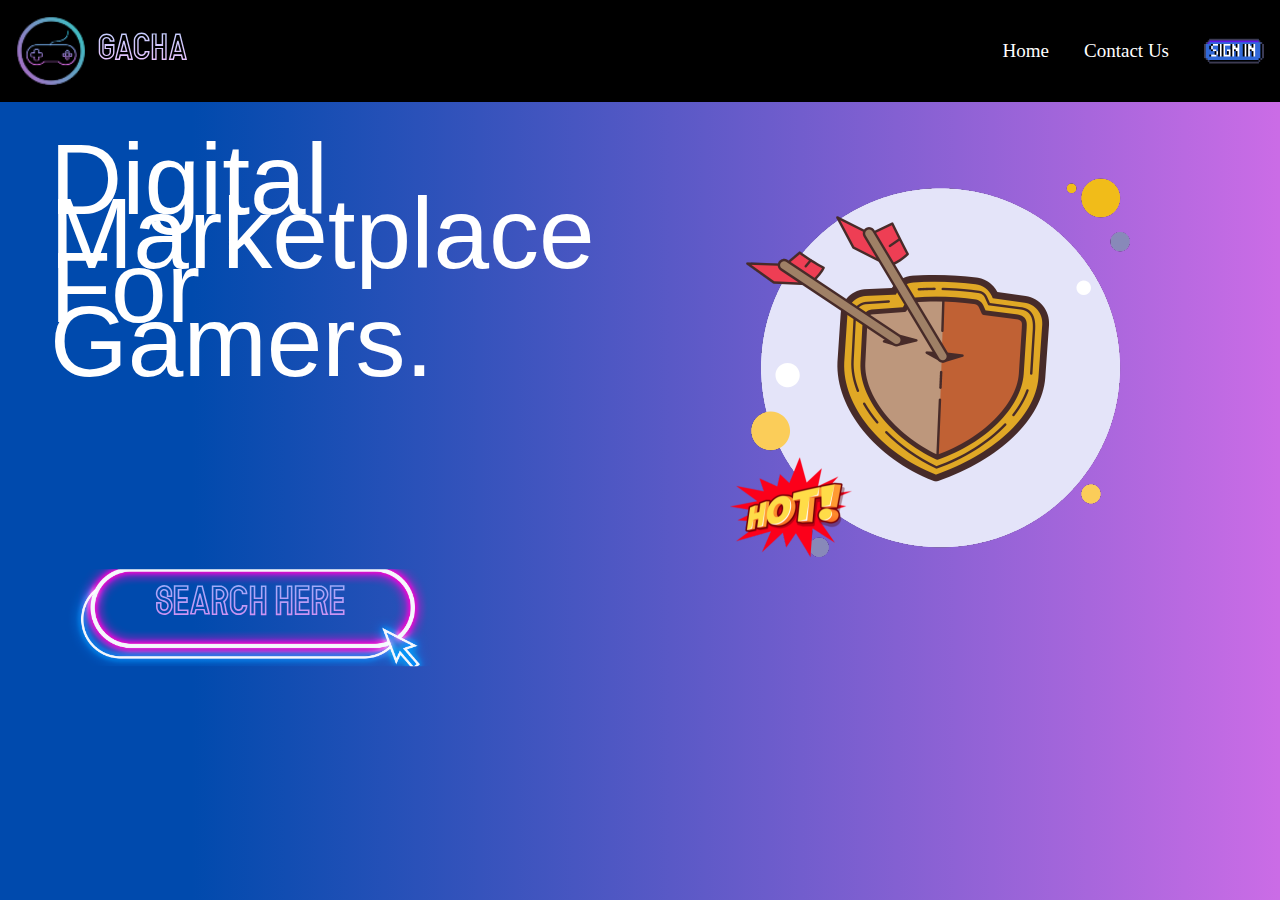
==== index.html @ e07a8a18 "first commit" ====
<!DOCTYPE html>
<html>
<head>
<meta name="viewport" content="width=device-width, initial-scale=1.0">
<link rel="stylesheet" href="CSS/styles.css">
<title>GACHA</title>
</head>
<body>
    <nav class="row">
      <div class="left-div">
        <div class="img-container">
          <img src="ASSETSGACHA/GACHA LOGO-REVISED.png">
        </div>
        <p>GACHA</p>
      </div>
      <div class="right-div">
        <div>
          <a href="index.html">Home</a>
        </div>
        <div>
          <a href="./PAGES/ContactUs/contactus.html">Contact Us</a>
        </div>
        <div>
          <a href="./PAGES/SignIn/signin.html"><img src="ASSETSGACHA/SIGN IN BUTTON-REVISED.png"></a>
        </div>
      </div>                        
    </nav>
  
    
<div class="row">
   <div class="col-1">
   <h2>Digital<br>Marketplace</h2>
   <h2>For<br>Gamers.</h2>
   </div>
</div>

<div class="search-container">
  <img src="ASSETSGACHA/SEARCH BUTTON.png" alt="Search Button">
  <span class="search-text">SEARCH HERE</span>
</div>

<div class="shield-container">
  <img src="ASSETSGACHA/shield.png" alt="Shield Logo">
</div>

</body>
</html>
---- CSS/styles.css ----
/*===== GOOGLE FONTS =====*/
@import url("https://fonts.googleapis.com/css2?family=Poppins:wght@400;500;600&display=swap");

/*===== VARIABLES CSS =====*/
:root {
  --header-height: 3rem;

  /*========== Colors ==========*/
  --first-color: #c76a0e;
  --first-color-alt: #d17c28;
  --title-color: #c76a0e;
  --text-color: #000000;
  --text-color-light: #000000;
  --body-color: linear-gradient(to right,#004aad 15%, #cb6ce6 100%);
  --container-color: #FFFFFF;

  background: var(--body-color);

  /*========== Font and typography ==========*/
  --body-font: 'Poppins', sans-serif;
  --biggest-font-size: 2.25rem;
  --h1-font-size: 1.5rem;
  --h2-font-size: 1.25rem;
  --h3-font-size: 1rem;
  --normal-font-size: .938rem;
  --small-font-size: .813rem;
  --smaller-font-size: .75rem;

  /*========== Font weight ==========*/
  --font-medium: 500;
  --font-semi-bold: 600;

  /*========== Margenes ==========*/
  --mb-1: .5rem;
  --mb-2: 1rem;
  --mb-3: 1.5rem;
  --mb-4: 2rem;
  --mb-5: 2.5rem;
  --mb-6: 3rem;

  /*========== z index ==========*/
  --z-tooltip: 10;
  --z-fixed: 100;
}

@media screen and (min-width: 768px){
  :root{
    --biggest-font-size: 4rem;
    --h1-font-size: 2.25rem;
    --h2-font-size: 1.5rem;
    --h3-font-size: 1.25rem;
    --normal-font-size: 1rem;
    --small-font-size: .875rem;
    --smaller-font-size: .813rem;
  }
}

/*========== BASE ==========*/
*,::before,::after{
  box-sizing: border-box;
}

html{
  scroll-behavior: smooth;
}

*{
margin: 0;
padding: 0;
font-family: sans-serif;
}


.container{
width: 100%;
min-height: 100vh;
padding-left: 8%;
padding-right: 8%;
box-sizing: border-box;
overflow: hidden;
}

/* .contact-container {
display:flex;
} */

/* textarea#bugreport {
  resize: none;
  border-radius: 10px; 
  border: 1px solid #ccc; 
  font-family: Arial, sans-serif; 
  font-size: 14px; 
  line-height: 2; 
  margin-left:20px;
 
} */

nav {
width:100%;
display: flex;
align-items: center;
padding: 16px;
}

.logo{
width: 50px;
cursor: pointer;
margin: 30px 0;
}

nav>div>p {
  color:white;
}



nav ul li{
list-style:none;
display: inline-block;
margin-right: 30px;
}

nav ul li a{
text-decoration: none;
color: #000;
font-size: 14px;
}

nav ul li a:hover{
color: white;
}


body{
  font-family: var(--body-font);
  font-size: var(--normal-font-size);
  background-color: var(--body-color);
  color: var(--text-color);
  line-height: 1.6;
/* 
  margin:0;
  padding:0;
  box-sizing:border-box; */
 
}

h1,h2,h3,p,ul{
  margin: 0;
}

ul{
  padding: 0;
  list-style: none;
}

a{
  text-decoration: none;
}

img{
  max-width: 100%;
  height: auto;
}

/*========== CLASS CSS ==========*/
.section{
  padding: 4rem 0 2rem;
}

.section-title, .section-subtitle{
  text-align: center;
}

.section-title{
  font-size: var(--h1-font-size);
  color: var(--title-color);
  margin-bottom: var(--mb-3);
}

.section-subtitle{
  display: block;
  color: var(--first-color);
  font-weight: var(--font-medium);
  margin-bottom: var(--mb-1);
}

/*========== LAYOUT ==========*/
.bd-container{
  max-width: 960px;
  width: calc(100% - 2rem);
  margin-left: var(--mb-2);
  margin-right: var(--mb-2);
}

.bd-grid{
  display: grid;
  gap: 1.5rem;
}

.l-header{
  width: 100%;
  position: fixed;
  top: 0;
  left: 0;
  z-index: var(--z-fixed);
  background-color: var(--body-color);
}

/*========== NAV ==========*/
.nav{
  max-width: 1024px;
  height: var(--header-height);
  display: flex;
  justify-content: space-between;
  align-items: center;
}

@media screen and (max-width: 768px){
  .nav__menu{
    position: fixed;
    top: -100%;
    left: 0;
    width: 100%;
    padding: 1.5rem 0 1rem;
    text-align: center;
    background-color: var(--body-color);
    transition: .4s;
    box-shadow: 0 4px 4px rgba(0,0,0,.1);
    border-radius: 0 0 1rem 1rem;
    z-index: var(--z-fixed);
  }
}

.nav__item{
  margin-bottom: var(--mb-2);
}

.nav__link, .nav__logo, .nav__toggle{
  color: var(--text-color);
  font-weight: var(--font-medium);
}

.nav__logo:hover{
  color: var(--first-color);
}

.nav__link{
  transition: .3s;
}

.nav__link:hover{
  color: var(--first-color);
}

.nav__toggle{
  font-size: 1.3rem;
  cursor: pointer;
}

/* Show menu */
.show-menu{
  top: var(--header-height);
}

/* Active menu */
.active-link{
  color: var(--first-color);
}

/* Change background header */
.scroll-header{
  box-shadow: 0 2px 4px rgba(0,0,0,.1);
}

/* Scroll top */
.scrolltop{
  position: fixed;
  right: 1rem;
  bottom: -20%;
  display: flex;
  justify-content: center;
  align-items: center;
  padding: .3rem;
  background: rgba(6,156,84,.5);
  border-radius: .4rem;
  z-index: var(--z-tooltip);
  transition: .4s;
  visibility: hidden;
}

.scrolltop:hover{
  background-color: var(--first-color-alt);
}

.scrolltop__icon{
  font-size: 1.8rem;
  color: var(--body-color);
}

/* Show scrolltop */
.show-scroll{
  visibility: visible;
  bottom: 1.5rem;
}

/*========== HOME ==========*/
.home__container{
  height: calc(100vh - var(--header-height));
  align-content: center;
}

.home__title{
  font-size: var(--biggest-font-size);
  color: var(--first-color);
  margin-bottom: var(--mb-1);
}

.home__subtitle{
  font-size: var(--h1-font-size);
  color: var(--title-color);
  margin-bottom: var(--mb-4);
}

.home__img{
  width: 300px;
  justify-self: center;
}

/*========== BUTTONS ==========*/
.button{
  display: inline-block;
  background-color: var(--first-color);
  color: #FFF;
  padding: .75rem 1rem;
  border-radius: .5rem;
  transition: .3s;
}

.button:hover{
  background-color: var(--first-color-alt);
}

/*========== ABOUT ==========*/
.about__data{
  text-align: center;
}

.about__description{
  margin-bottom: var(--mb-3);
}

.about__img{
  width: 280px;
  border-radius: .5rem;
  justify-self: center;
}

/*========== SERVICES ==========*/
.services__container{
  row-gap: 2.5rem;
  grid-template-columns: repeat(auto-fit, minmax(220px, 1fr));
}

.services__content{
  text-align: center;
}

.services__img{
  width: 64px;
  height: 64px;
  fill: var(--first-color);
  margin-bottom: var(--mb-2);
}

.services__title{
  font-size: var(--h3-font-size);
  color: var(--title-color);
  margin-bottom: var(--mb-1);
}

.services__description{
  padding: 0 1.5rem;
}

/*========== MENU ==========*/
.menu__container{
  grid-template-columns: repeat(2, 1fr);
  justify-content: center;
}

.menu__content{
  position: relative;
  display: flex;
  flex-direction: column;
  background-color: var(--container-color);
  border-radius: .5rem;
  box-shadow: 0 2px 4px rgba(3,74,40,.15);
  padding: .75rem;
}

.menu__img{
  width: 100px;
  align-self: center;
  margin-bottom: var(--mb-2);
}

.menu__name, .menu__preci{
  font-weight: var(--font-semi-bold);
  color: var(--title-color);
}

.menu__name{
  font-size: var(--normal-font-size);
}

.menu__detail, .menu__preci{
  font-size: var(--small-font-size);
}

.menu__detail{
  margin-bottom: var(--mb-1);
}

.menu__button{
  position: absolute;
  bottom: 0;
  right: 0;
  display: flex;
  padding: .625rem .813rem;
  border-radius: .5rem 0 .5rem 0;
}

/*========== APP ==========*/
.app__data{
  text-align: center;
}

.app__description{
  margin-bottom: var(--mb-5);
}

.app__stores{
  margin-bottom: var(--mb-4);
}

.app__store{
  width: 120px;
  margin: 0 var(--mb-1);
}

.app__img{
  width: 230px;
  justify-self: center;
}

/*========== CONTACT ==========*/
.contact__container{
  text-align: center;
}

.contact__description{
  margin-bottom: var(--mb-3);
}

/*========== FOOTER ==========*/
.footer__container{
  grid-template-columns: repeat(auto-fit, minmax(220px, 1fr));
  row-gap: 2rem;
}

.footer__logo{
  font-size: var(--h3-font-size);
  color: var(--first-color);
  font-weight: var(--font-semi-bold);
}

.footer__description{
  display: block;
  font-size: var(--small-font-size);
  margin: .25rem 0 var(--mb-3);
}

.footer__social{
  font-size: 1.5rem;
  color: var(--title-color);
  margin-right: var(--mb-2);
}

.footer__title{
  font-size: var(--h2-font-size);
  color: var(--title-color);
  margin-bottom: var(--mb-2);
}

.footer__link{
  display: inline-block;
  color: var(--text-color);
  margin-bottom: var(--mb-1);
}

.footer__link:hover{
  color: var(--first-color);
}

.footer__copy{
  text-align: center;
  font-size: var(--small-font-size);
  color: var(--text-color-light);
  margin-top: 3.5rem;
}

/*========== MEDIA QUERIES ==========*/
@media screen and (min-width: 576px){
  .home__container,
  .about__container,
  .app__container{
    grid-template-columns: repeat(2,1fr);
    align-items: center;
  }

  .about__data, .about__initial,
  .app__data, .app__initial,
  .contact__container, .contact__initial{
    text-align: initial;
  }

  .about__img, .app__img{
    width: 380px;
    order: -1;
  }

  .contact__container{
    grid-template-columns: 1.75fr 1fr;
    align-items: center;
  }
  .contact__button{
    justify-self: center;
  }
}

@media screen and (min-width: 768px){
  body{
    margin: 0;
  }

  .section{
    padding-top: 8rem;
  }

  .nav{
    height: calc(var(--header-height) + 1.5rem);
  }
  .nav__list{
    display: flex;
  }
  .nav__item{
    margin-left: var(--mb-5);
    margin-bottom: 0;
  }
  .nav__toggle{
    display: none;
  }

  .change-theme{
    position: initial;
    margin-left: var(--mb-2);
  }

  .home__container{
    height: 100vh;
    justify-items: center;
  }

  .services__container,
  .menu__container{
    margin-top: var(--mb-6);
  }

  .menu__container{
    grid-template-columns: repeat(3, 210px);
    column-gap: 4rem;
  }
  .menu__content{
    padding: 1.5rem;
  }
  .menu__img{
    width: 130px;
  }

  .app__store{
    margin: 0 var(--mb-1) 0 0;
  }
}

@media screen and (min-width: 960px){
  .bd-container{
    margin-left: auto;
    margin-right: auto;
  }

  .home__img{
    width: 500px;
  }

  .about__container,
  .app__container{
    column-gap: 7rem;
  }
}

/* For tall screens on mobiles y desktop*/
@media screen and (min-height: 721px) {
    .home__container {
        height: 640px;
    }
}

.left-div,
.right-div {
  display:flex;
  gap: 4px;
  align-items: center;

}

.right-div {
  margin-left:auto;
  gap: 35px;
}


.left-div {
  gap:12px;

}

.left-div > p {
  font-family: Gacha;
  font-size: 36px;
  /* background: linear-gradient(to bottom, #8fb4fc, #ee82ee); */
  background: linear-gradient(to bottom, #b9d3ff, #ffbbff);
  -webkit-background-clip: text; 
  -webkit-text-fill-color: transparent; 
  background-clip: text; 
}

.right-div > div > a{
  text-decoration:none;
  color:white;
  font-family: Digital;
  font-size:19px;
}

.img-container >img {
  
  width:100%;
  display:block;
  

}
.img-container {
  
  width:70px;

}

nav.row {
  background: black;

}

.shield-container {
  position: relative;
  float: right;
  margin-right: 150px; /* Adjust margin as needed */
  margin-top: -200px !important; /* Force margin with !important */
}

*{
  margin: 0;
  padding: 0;
  font-family: sans-serif;
  }
  
  .navbar{
  width:200px;
  display: flex;
  align-items: center;
  }
  
  .logo{
  width: 50px;
  cursor: pointer;
  margin: 30px 0;
  }
  
  
  nav{
  flex: 1;
  text-align:right;
  background: #ffc0a1;
  }
  
  nav ul li{
  list-style:none;
  display: inline-block;
  margin-right: 30px;
  }
  
  nav ul li a{
  text-decoration: none;
  color: #000;
  font-size: 14px;
  }
  
  nav ul li a:hover{
  color: white;
  }
  
  .row{
  display: flex;
  justify-content: space-between;
  align-items: center;
  
  }
  
  .col-1{
  flex-basis: 40%;
  position:relative;
  margin-left: 50px;
  }
  
  @font-face {
    font-family: Gacha;
    src: url('../FONTS/MODULAR Outline 14 400.otf') format('opentype');
}
@font-face {
  font-family: Digital;
  src: url('../FONTS/ARCADECLASSIC.ttf') format('opentype');
}

  
.col-1 h2:nth-child(1),
.col-1 h2:nth-child(2) {
  font-family: Digital, sans-serif;
  font-size: 100px;
  color: white;
  font-weight: 100;
  line-height: 54px;
}

.col-1 h2:nth-child(1) {
  margin-top: 50px; /* Adjusted margin-top for the first text */
}

.col-1 h2:nth-child(2) {
  margin-top: 0; /* No margin-top for the second text */
}

.search-container {
  position: relative;
  display: inline-block; /* Ensures the container fits around the content */
}

.search-container img {
  display: block;
  width: 100%; /* Ensure the image fills the container */
}

.search-text {
  position: absolute;
  top: 50%; /* Position the text vertically at the center */
  left: 50%; /* Position the text horizontally at the center */
  transform: translate(-50%, -70%); /* Center the text both horizontally and vertically */
  color: white;
  font-size: 40px;
  font-family: Gacha, sans-serif;
  background: linear-gradient(to bottom, #8fb4fc, #ee82ee);
  -webkit-background-clip: text; 
  -webkit-text-fill-color: transparent; 
  background-clip: text; 
}

.form-group {
  margin-top:175px;
}

/* .form-group1 {
  margin-top:150px;
  justify-content:left;
} */
.form-group > div {
  display: flex; /* Use flexbox */
  justify-content: center; /* Center horizontally */
  align-items: center; /* Center vertically */
  margin-top:15px;
}

.form-group > div > label {
   font-family: Digital, sans-serif;
   color:white;
   font-size:36px;
   text-align:center;
   position:relative;
   display:block;
}

.button-container, p, a {
  display:flex;
  justify-content:center;
  align-items:center;
}

/* #incident {
  color:white;
  font-family:Digital, sans-serif;
  font-size:45px;
  margin-left:20px;
} */

/* #proof p {
  color: white;
  font-family: Digital, sans-serif;
  font-size: 45px;
  line-height: 1;
  position: relative; 
  top: -80px; 
} */

.add-button1 {
  max-width: 100px;
  max-height: 100px;
  width: auto;
  height: auto;
  margin-right: 75px !important; /* Adjust the left margin as needed */
  margin-top: -50px !important; /* Move it upwards */
}

.submit-btn {
  display:block;
  margin:auto;
  margin-top:120px;
  
}
/* #proof {
  align-self: flex-start; 
  margin-left: 20%; 
  text-align: right; 
  
} */

/* .add-btn {
  display: flex;
  justify-content: flex-end; 
  margin-top: -280px; 
  margin-right: 100px; 
} */

.register-button {
  background-color: #4CAF50; 
    border: none;
    color: white;
    padding: 15px 32px;
    text-align: center;
    text-decoration: none;
    display: inline-block;
    font-size: 16px;
    margin: 4px 2px;
    cursor: pointer;
    border-radius: 12px;
}


/* .register-btn {
  display:flex;
  margin-left:200px;
} */

div > p > a{
  text-decoration:none;
  
}
/* .profile1 {
  display: flex; 
  align-items: center;
} */

/* .spacing {
  margin: 0 500px; 
} */

/* .profile1 > h1 {
  color:white;
  display:flex;
  margin-left:20px;
  font-family: Digital, sans-serif;
} */

/* .profile2 > h1 {
  color:white;
  display:flex;
  margin-left:800px;
  font-family: Digital, sans-serif;
} */

/* input[type="name"],
input[type="email"],
input[type="password"] {
  width: 50%;
  padding: 8px;
  margin-bottom: 10px;
  border: 1px solid #ccc;
  border-radius: 5px;
  box-sizing: border-box;
}

input[type="email"]:focus,
input[type="password"]:focus {
  outline: none;
  border-color: #007bff;
  box-shadow: 0 0 5px rgba(0, 123, 255, 0.5);
} */
  .col-2{
  position:relative;
  flex-basis: 50%;
  display: flex;
  align-items:center;
  left: -30px;
  top:30px;
  }
  
  .col-2 .mainlogo{
  width: 70%;
  }
  
  .col-2 .bgwok{
  position:absolute;
  right: 0;
  top: 0;
  border-radius: 20px 0 0 20px;
  height:100%;
  width:90%;
  z-index: -1;
  }
  
  @media only screen and (max-width:700px) {
  
  nav ul{
  width:100%;
  background-color: linear-gradient( #993300 , #ff99cc);
  position:absolute;
  top:75px;
  right:0;
  z-index: 2;
  }
  
  nav ul li{
  display: block;
  margin-top:10px;
  margin-bottom:10px;
  }
  
  nav ul li a{
  color: #0d0c0c;
  }


  }
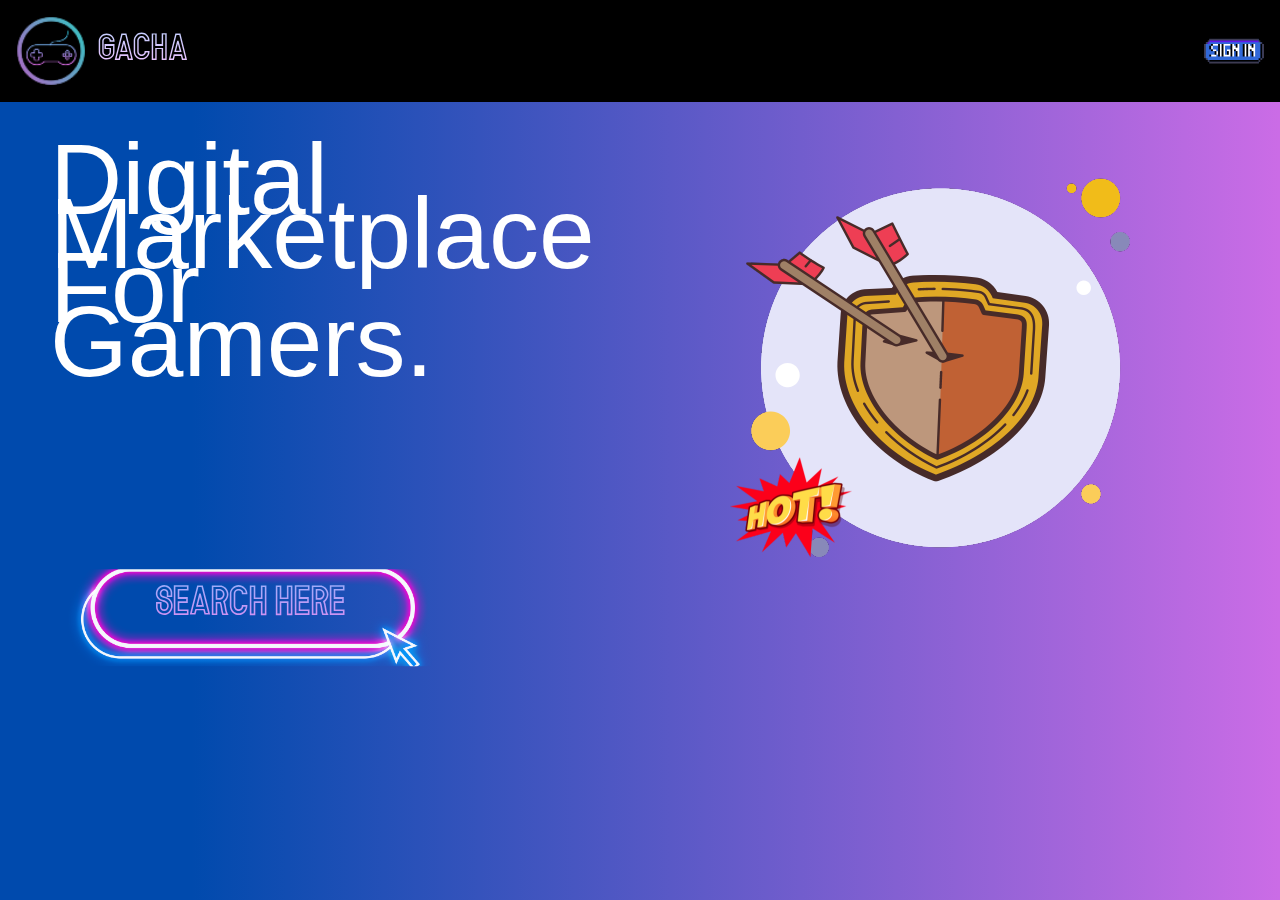
==== commit 32043fd6: "Update index.html" ====
--- a/index.html
+++ b/index.html
@@ -14,12 +14,7 @@
         <p>GACHA</p>
       </div>
       <div class="right-div">
-        <div>
-          <a href="index.html">Home</a>
-        </div>
-        <div>
-          <a href="./PAGES/ContactUs/contactus.html">Contact Us</a>
-        </div>
+      
         <div>
           <a href="./PAGES/SignIn/signin.html"><img src="ASSETSGACHA/SIGN IN BUTTON-REVISED.png"></a>
         </div>
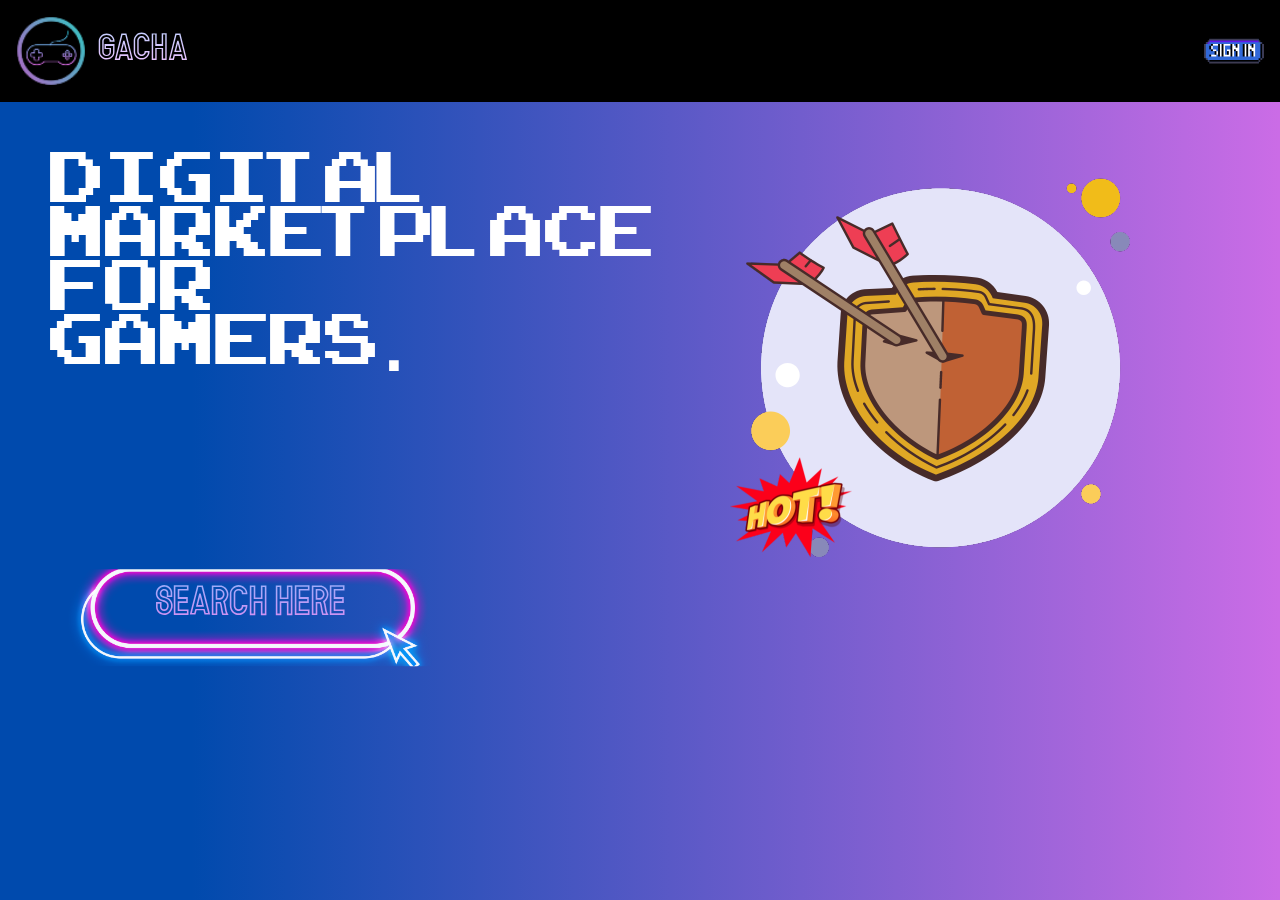
==== commit 3ef75bcd: "Reuploaded thesis files" ====
--- a/index.html
+++ b/index.html
@@ -16,7 +16,7 @@
       <div class="right-div">
       
         <div>
-          <a href="./PAGES/SignIn/signin.html"><img src="ASSETSGACHA/SIGN IN BUTTON-REVISED.png"></a>
+          <a href="./PAGES/SignIn/signin.php"><img src="ASSETSGACHA/SIGN IN BUTTON-REVISED.png"></a>
         </div>
       </div>                        
     </nav>
--- a/CSS/styles.css
+++ b/CSS/styles.css
@@ -144,9 +144,9 @@
  
 }
 
-h1,h2,h3,p,ul{
+/* h1,h2,h3,p,ul{
   margin: 0;
-}
+} */
 
 ul{
   padding: 0;
@@ -666,7 +666,7 @@
 
 nav.row {
   background: black;
-
+  
 }
 
 .shield-container {
@@ -736,7 +736,7 @@
 }
 @font-face {
   font-family: Digital;
-  src: url('../FONTS/ARCADECLASSIC.ttf') format('opentype');
+  src: url('../FONTS/ARCADECLASSIC.TTF') format('opentype');
 }
 
   
@@ -880,6 +880,8 @@
   text-decoration:none;
   
 }
+
+
 /* .profile1 {
   display: flex; 
   align-items: center;
